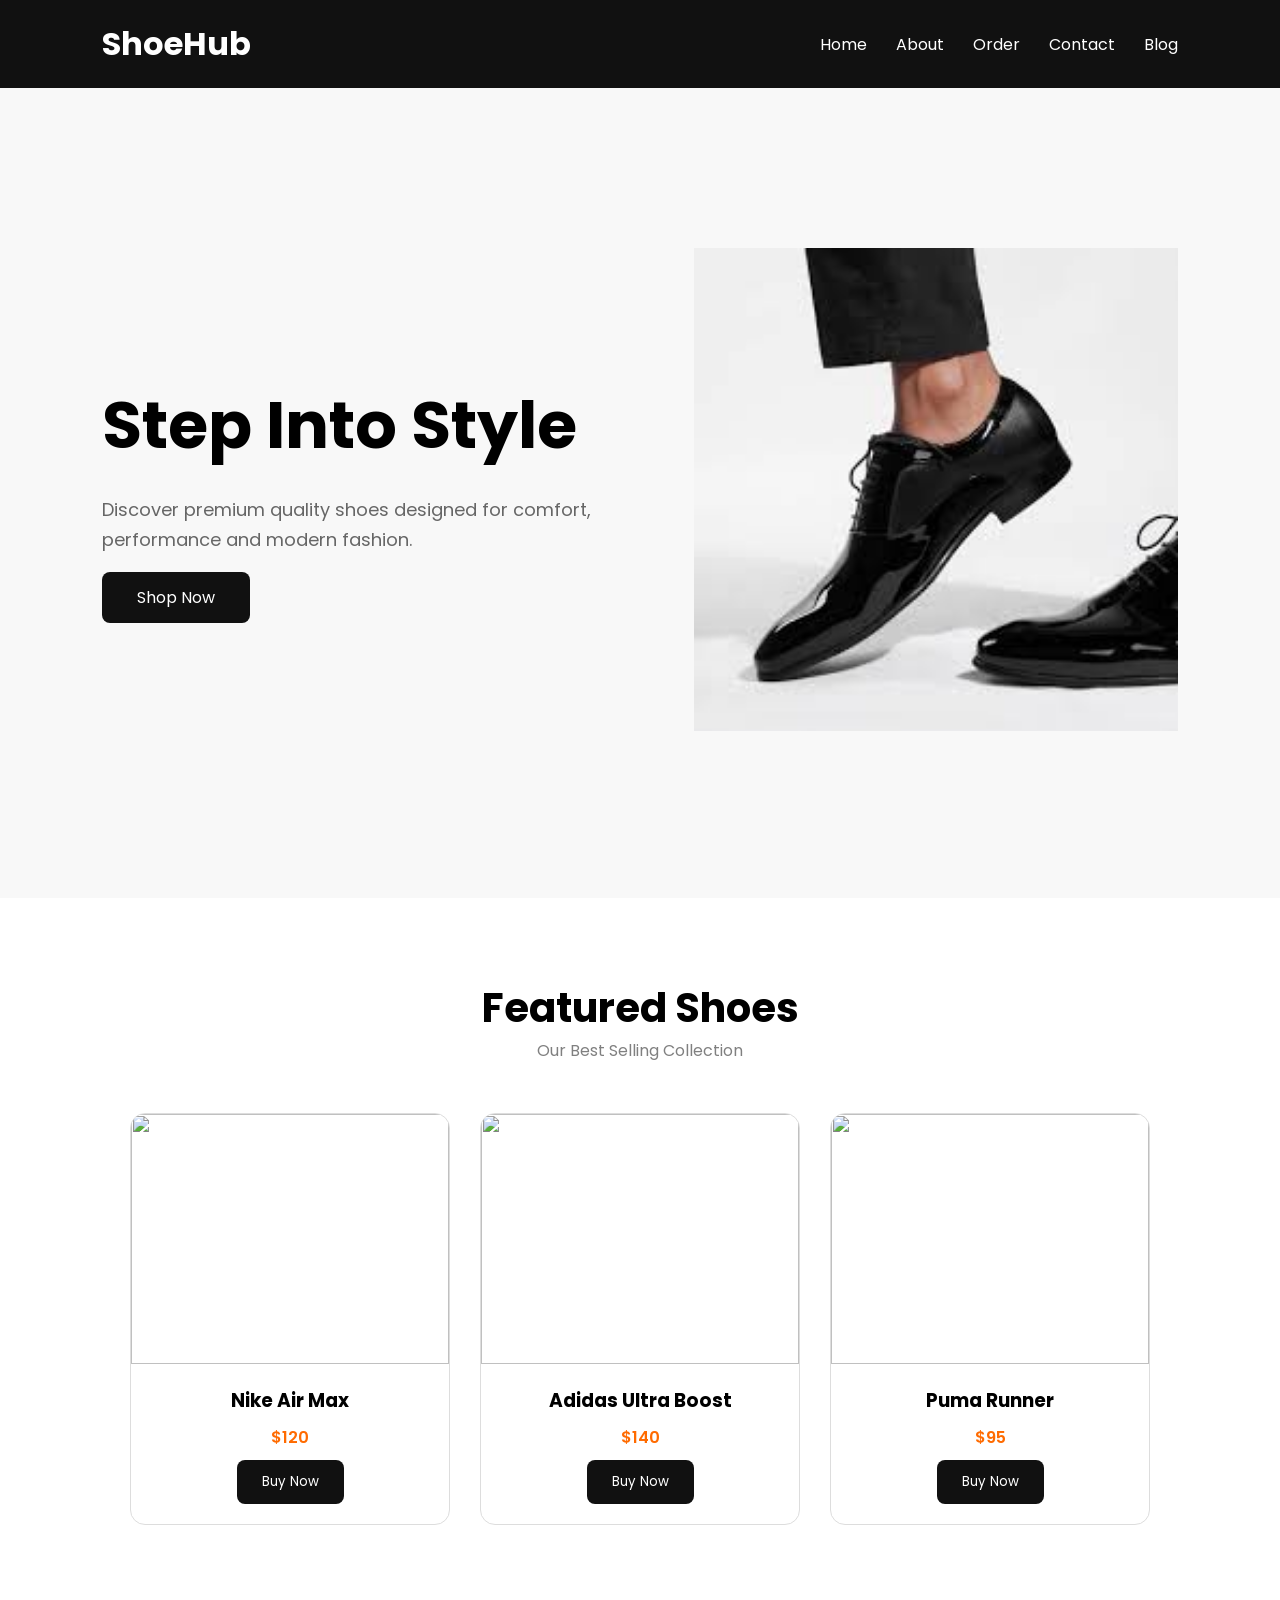
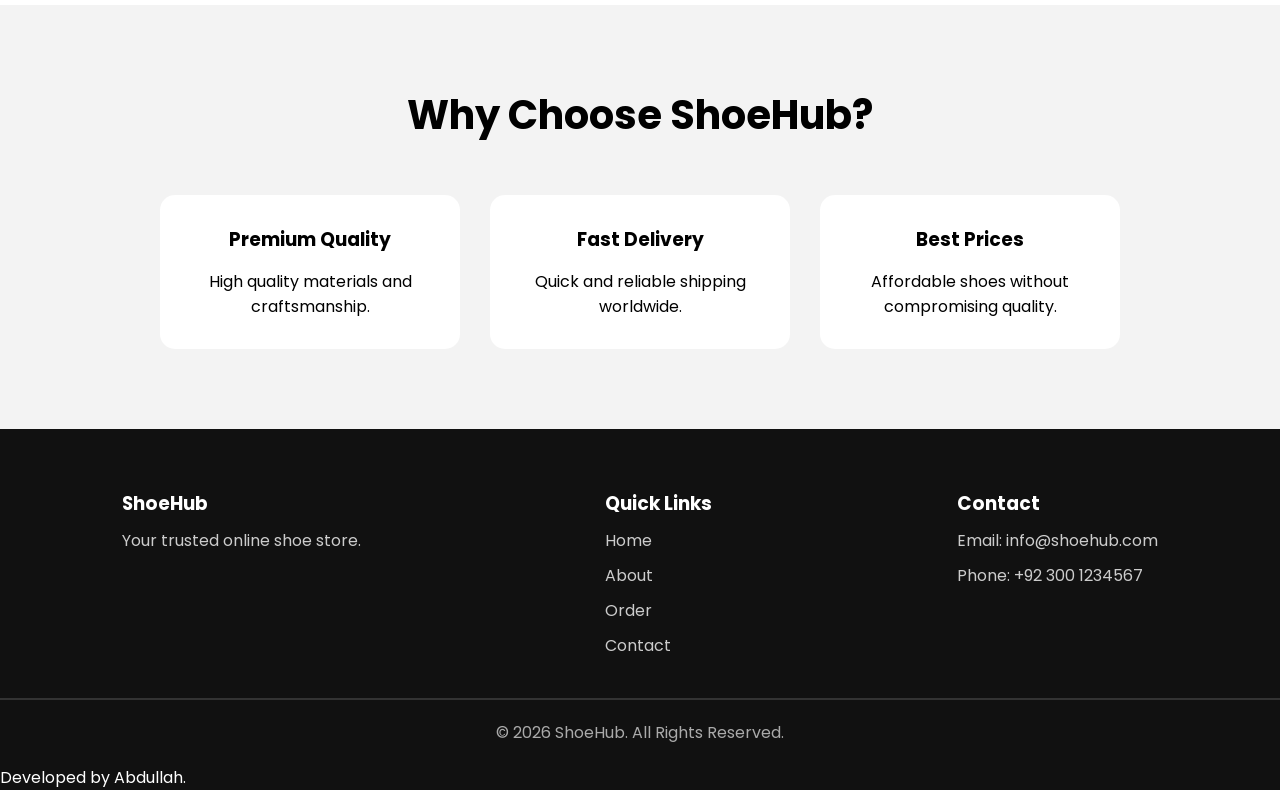
==== index.html @ 6c7f07f6 "Complete" ====
<!DOCTYPE html>
<html lang="en">

<head>
    <meta charset="UTF-8">
    <meta name="viewport" content="width=device-width, initial-scale=1.0">
    <title>ShoeHub - Home</title>

    <link rel="stylesheet" href="style.css">

    <link rel="preconnect" href="https://fonts.googleapis.com">
    <link href="https://fonts.googleapis.com/css2?family=Poppins:wght@300;400;500;600;700&display=swap"
        rel="stylesheet">
</head>

<body>

    <!-- Navbar -->

    <header>
        <nav>
            <h1 class="logo">ShoeHub</h1>

            <div class="nav-links">
                <a href="#">Home</a>
                <a href="about.html">About</a>
                <a href="order.html">Order</a>
                <a href="contact.html">Contact</a>
                <a href="blog.html">Blog</a>
            </div>
        </nav>
    </header>

    <!-- Hero Section -->

    <section class="hero">

        <div class="hero-text">
            <h1>Step Into Style</h1>

            <p>
                Discover premium quality shoes designed for comfort,
                performance and modern fashion.
            </p>

            <a href="order.html" class="btn">
                Shop Now
            </a>
        </div>

        <div class="hero-image">
            <img src="image/shoe1.jpg" alt="Shoe">
        </div>

    </section>

    <!-- Featured Products -->

    <section class="products">

        <div class="section-title">
            <h2>Featured Shoes</h2>
            <p>Our Best Selling Collection</p>
        </div>

        <div class="product-container">

            <div class="card">
                <img src="images/shoe1.jpg" alt="">
                <h3>Nike Air Max</h3>
                <p>$120</p>
                <button>Buy Now</button>
            </div>

            <div class="card">
                <img src="images/shoe2.jpg" alt="">
                <h3>Adidas Ultra Boost</h3>
                <p>$140</p>
                <button>Buy Now</button>
            </div>

            <div class="card">
                <img src="images/shoe3.jpg" alt="">
                <h3>Puma Runner</h3>
                <p>$95</p>
                <button>Buy Now</button>
            </div>

        </div>

    </section>

    <!-- Why Choose Us -->

    <section class="why-us">

        <div class="section-title">
            <h2>Why Choose ShoeHub?</h2>
        </div>

        <div class="features">

            <div class="feature">
                <h3>Premium Quality</h3>
                <p>High quality materials and craftsmanship.</p>
            </div>

            <div class="feature">
                <h3>Fast Delivery</h3>
                <p>Quick and reliable shipping worldwide.</p>
            </div>

            <div class="feature">
                <h3>Best Prices</h3>
                <p>Affordable shoes without compromising quality.</p>
            </div>

        </div>

    </section>

    <!-- Footer -->

    <footer>

        <div class="footer-container">

            <div>
                <h3>ShoeHub</h3>
                <p>Your trusted online shoe store.</p>
            </div>

            <div>
                <h3>Quick Links</h3>

                <a href="#">Home</a>
                <a href="about.html">About</a>
                <a href="order.html">Order</a>
                <a href="contact.html">Contact</a>
            </div>

            <div>
                <h3>Contact</h3>

                <p>Email: info@shoehub.com</p>
                <p>Phone: +92 300 1234567</p>
            </div>

        </div>

        <hr>

        <p class="copyright">
            © 2026 ShoeHub. All Rights Reserved.
        </p>
<p>Developed by Abdullah.</p>
    </footer>

</body>

</html>
---- style.css ----
*{
    margin:0;
    padding:0;
    box-sizing:border-box;
    font-family:'Poppins',sans-serif;
}

body{
    background:#fff;
}

/* Navbar */

nav{
    display:flex;
    justify-content:space-between;
    align-items:center;
    padding:20px 8%;
    background:#111;
}

.logo{
    color:white;
    font-size:32px;
}

.nav-links a{
    color:white;
    text-decoration:none;
    margin-left:25px;
    transition:.3s;
}

.nav-links a:hover{
    color:#ff6b00;
}

/* Hero */

.hero{
    min-height:90vh;
    display:flex;
    align-items:center;
    justify-content:space-between;
    padding:60px 8%;
    background:#f8f8f8;
}

.hero-text{
    width:50%;
}

.hero-text h1{
    font-size:65px;
    margin-bottom:20px;
}

.hero-text p{
    font-size:18px;
    line-height:30px;
    margin-bottom:30px;
    color:#666;
}

.btn{
    text-decoration:none;
    color:white;
    background:#111;
    padding:14px 35px;
    border-radius:8px;
}

.hero-image{
    width:45%;
}

.hero-image img{
    width:100%;
}

/* Products */

.products{
    padding:80px 8%;
}

.section-title{
    text-align:center;
    margin-bottom:50px;
}

.section-title h2{
    font-size:40px;
}

.section-title p{
    color:gray;
}

.product-container{
    display:flex;
    justify-content:center;
    gap:30px;
    flex-wrap:wrap;
}

.card{
    width:320px;
    border:1px solid #ddd;
    border-radius:15px;
    overflow:hidden;
    text-align:center;
    padding-bottom:20px;
}

.card img{
    width:100%;
    height:250px;
    object-fit:cover;
}

.card h3{
    margin-top:15px;
}

.card p{
    margin:10px 0;
    color:#ff6b00;
    font-weight:600;
}

.card button{
    padding:12px 25px;
    border:none;
    background:#111;
    color:white;
    border-radius:8px;
    cursor:pointer;
}

/* Features */

.why-us{
    padding:80px 8%;
    background:#f3f3f3;
}

.features{
    display:flex;
    justify-content:center;
    gap:30px;
    flex-wrap:wrap;
}

.feature{
    width:300px;
    background:white;
    padding:30px;
    border-radius:15px;
    text-align:center;
}

.feature h3{
    margin-bottom:15px;
}

/* Footer */

footer{
    background:#111;
    color:white;
    padding-top:60px;
}

.footer-container{
    display:flex;
    justify-content:space-around;
    flex-wrap:wrap;
    padding-bottom:40px;
}

.footer-container div{
    display:flex;
    flex-direction:column;
}

.footer-container a{
    color:#ccc;
    text-decoration:none;
    margin-top:10px;
}

.footer-container p{
    margin-top:10px;
    color:#ccc;
}

hr{
    border:1px solid #333;
}

.copyright{
    text-align:center;
    padding:20px;
    color:#aaa;
}
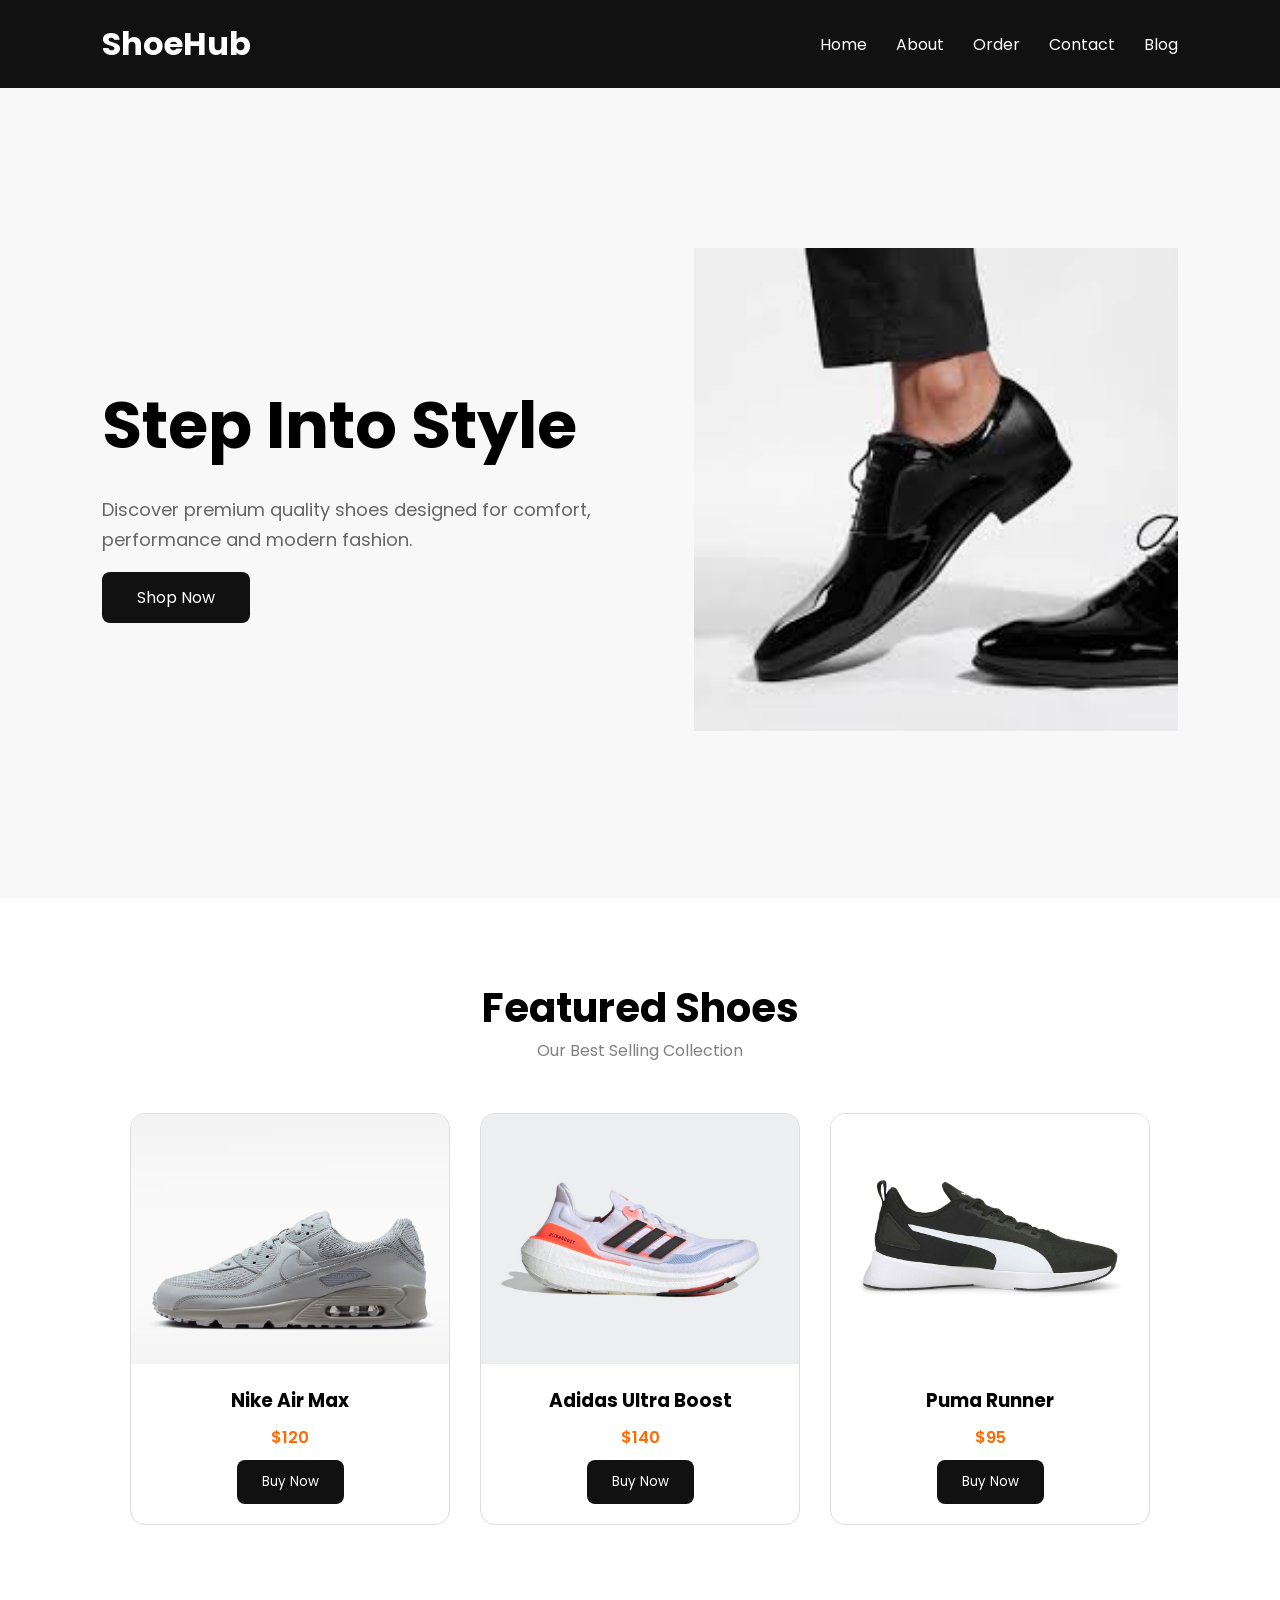
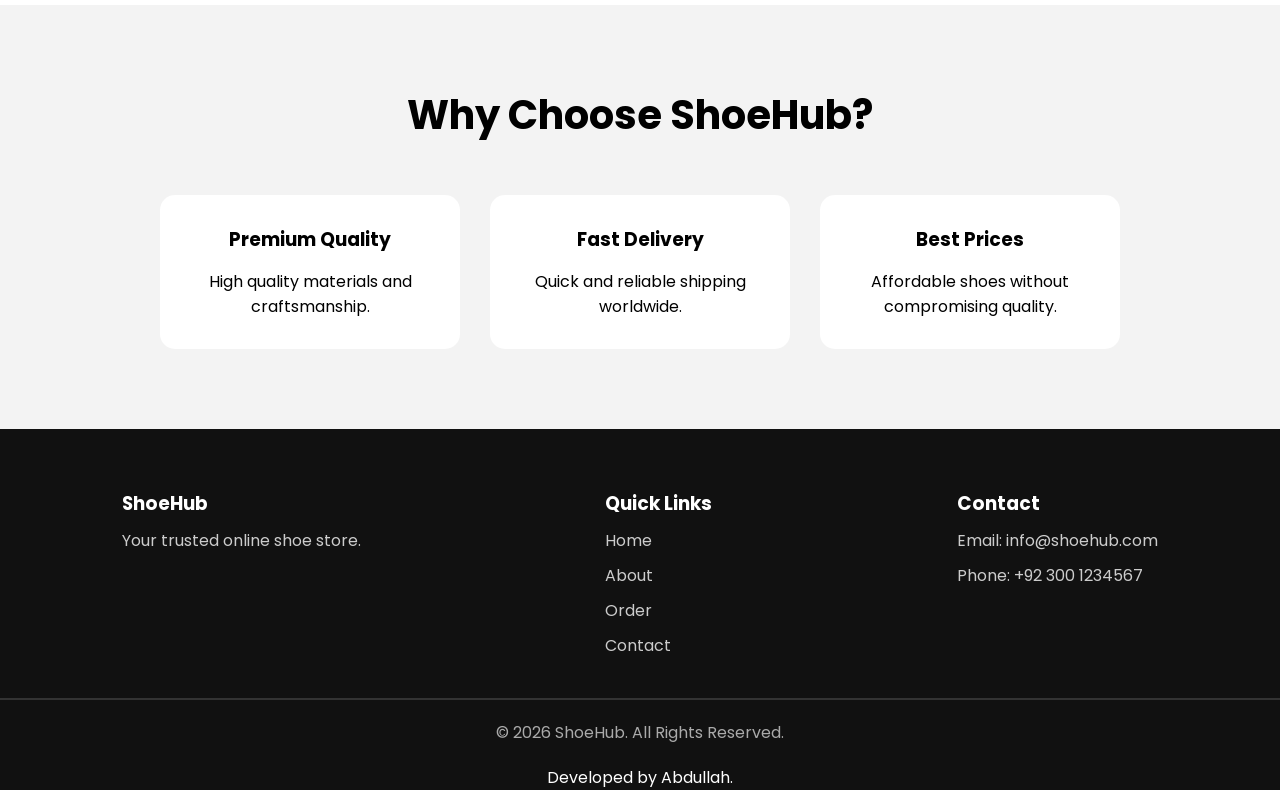
==== commit 479461b5: "Okay" ====
--- a/index.html
+++ b/index.html
@@ -66,21 +66,21 @@
         <div class="product-container">
 
             <div class="card">
-                <img src="images/shoe1.jpg" alt="">
+                <img src="image/AIR+MAX+90.avif" alt="">
                 <h3>Nike Air Max</h3>
                 <p>$120</p>
                 <button>Buy Now</button>
             </div>
 
             <div class="card">
-                <img src="images/shoe2.jpg" alt="">
+                <img src="image/ultraboast.jpg" alt="">
                 <h3>Adidas Ultra Boost</h3>
                 <p>$140</p>
                 <button>Buy Now</button>
             </div>
 
             <div class="card">
-                <img src="images/shoe3.jpg" alt="">
+                <img src="image/puma runner.jpg" alt="">
                 <h3>Puma Runner</h3>
                 <p>$95</p>
                 <button>Buy Now</button>
@@ -153,7 +153,7 @@
         <p class="copyright">
             © 2026 ShoeHub. All Rights Reserved.
         </p>
-<p>Developed by Abdullah.</p>
+<p id="develop">Developed by Abdullah.</p>
     </footer>
 
 </body>
--- a/style.css
+++ b/style.css
@@ -204,3 +204,6 @@
     padding:20px;
     color:#aaa;
 }
+#develop{
+    text-align: center;
+}
